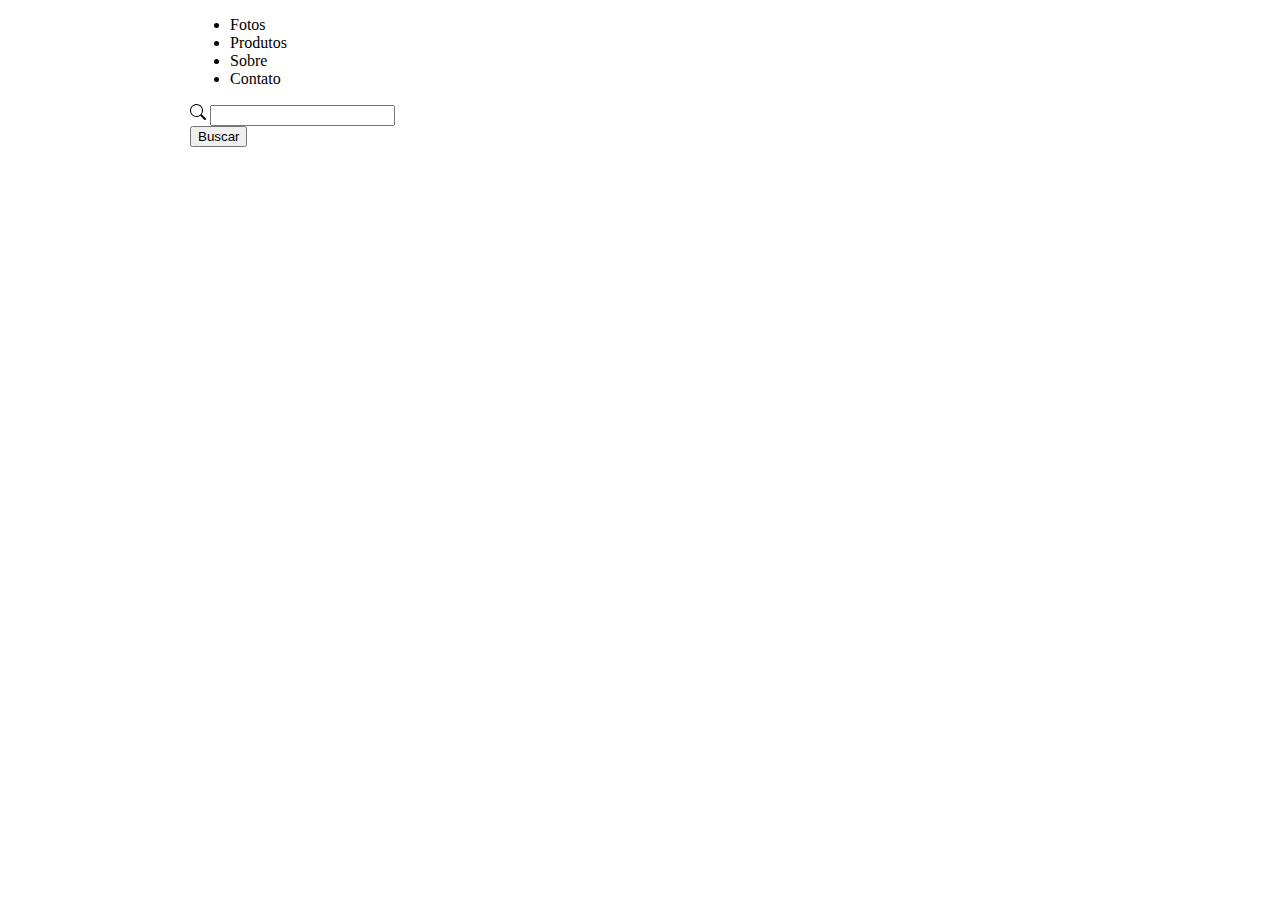
==== projeto/index.html @ bb7cc3e1 "4-2 Estruturando o header do projeto" ====
<!DOCTYPE html>
<html lang="pt-BR">
<head>
    <meta charset="UTF-8">
    <meta http-equiv="X-UA-Compatible" content="IE=edge">
    <meta name="viewport" content="width=device-width, initial-scale=1.0">
    <link rel="stylesheet" href="style.css">
    <title>Meu Projeto</title>
</head>
<body>
    <header>
        <div class="container">
            <div class="nav-menu">
                <ul>
                    <li>Fotos</li>
                    <li>Produtos</li>
                    <li>Sobre</li>
                    <li>Contato</li>
                </ul>
                <div>
                    <div class="search-field">
                        <div class="search-area">
                            <img src="../img/search.svg" alt="Icone de busca">
                            <input type="search">
                        </div>
                        <button>Buscar</button>
                    </div>
                </div>
            </div>
        </div>
    </header>


    <main>
        <section></section>
        <section></section>
    </main>
    <footer></footer>
</body>
</html>
---- projeto/style.css ----
html, body {
    margin: 0;
    padding: 0;
}

.container {
    max-width: 900px;
    margin: 0 auto;
    padding: 0 20px;
}
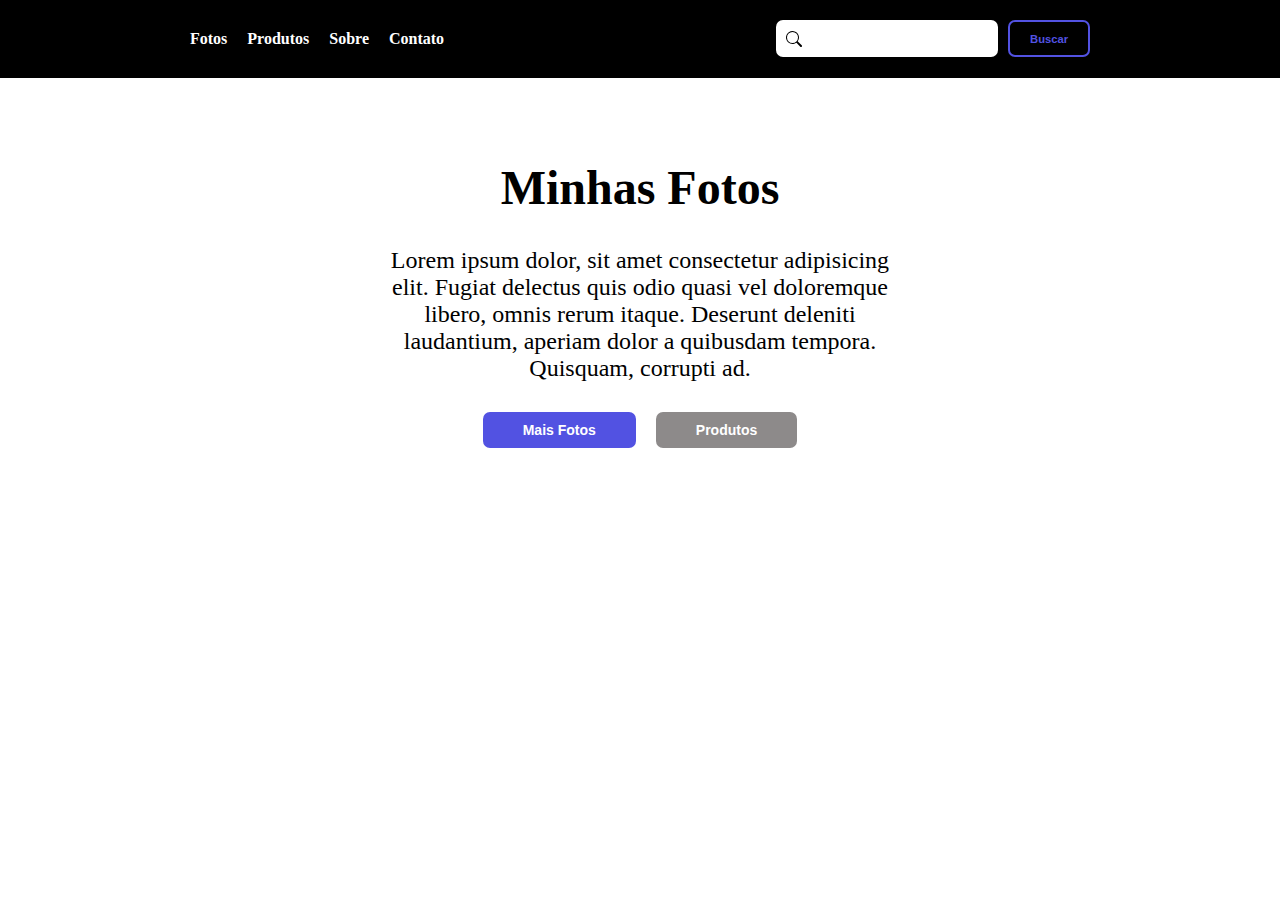
==== commit e1c10feb: "4-4 Criando a primeira section" ====
--- a/projeto/index.html
+++ b/projeto/index.html
@@ -32,7 +32,18 @@
 
 
     <main>
-        <section></section>
+        <section class="principal">
+            <div class="container">
+                <h1>Minhas Fotos</h1>
+                <p>Lorem ipsum dolor, sit amet consectetur adipisicing elit. Fugiat delectus quis odio quasi vel doloremque libero, omnis rerum itaque. Deserunt deleniti laudantium, aperiam dolor a quibusdam tempora. Quisquam, corrupti ad.</p>
+                <div class="btn-field">
+                    <button class="btn-blue">Mais Fotos</button>
+                    <button class="btn-grey">Produtos</button>
+                </div>
+            </div>
+        </section>
+
+
         <section></section>
     </main>
     <footer></footer>
--- a/projeto/style.css
+++ b/projeto/style.css
@@ -7,4 +7,110 @@
     max-width: 900px;
     margin: 0 auto;
     padding: 0 20px;
+}
+
+/* Header */
+header {
+    background-color: #000;
+    color: #fff;
+    padding: 20px 0;
+}
+
+ul {
+    list-style: none;
+    display: flex;
+    gap: 20px;
+    font-weight: 800;
+    padding: 0;
+    margin: 10px 0;
+}
+
+.nav-menu {
+    display: flex;
+    justify-content: space-between;
+}
+
+.search-field {
+    display: flex;
+    gap: 10px;
+}
+
+.search-area {
+    display: flex;
+    align-items: center;
+    background-color: #fff;
+    padding: 10px;
+    border-radius: 7px;
+    gap: 5px;
+}
+
+.search-field button {
+    padding: 0 20px;
+    background-color: transparent;
+    color: #5252e2;
+    border: solid 2px #5252e2;
+    font-weight: 900;
+    font-size: .7rem;
+    border-radius: 7px;
+}
+
+.search-area input {
+    border: none;
+    width: 100%;
+}
+
+.search-area input:focus {
+    outline: none;
+}
+
+/* Principal */
+.principal {
+    text-align: center;
+    padding: 50px 0;
+}
+
+.principal h1 {
+    font-size: 48px;
+    font-weight: 800;
+}
+
+.principal p {
+    font-size: 24px;
+    font-weight: 100;
+    max-width: 500px;
+    margin: 0 auto;
+}
+
+.btn-field {
+    display: flex;
+    justify-content: center;
+    gap: 20px;
+    margin-top: 30px;
+}
+
+.btn-blue {
+    padding: 10px 40px;
+    font-size: 14px;
+    font-weight: 900;
+    color: #fff;
+    border-radius: 7px;
+    border: none;
+    cursor: pointer;
+    background-color: #5252e2;
+}
+
+.btn-grey {
+    padding: 10px 40px;
+    font-size: 14px;
+    font-weight: 900;
+    color: #fff;
+    border-radius: 7px;
+    border: none;
+    cursor: pointer;
+    background-color: #8d8a8a;
+}
+
+.btn-blue:hover, .btn-grey:hover {
+    transform: scale(1.05);
+    transition: .6s;
 }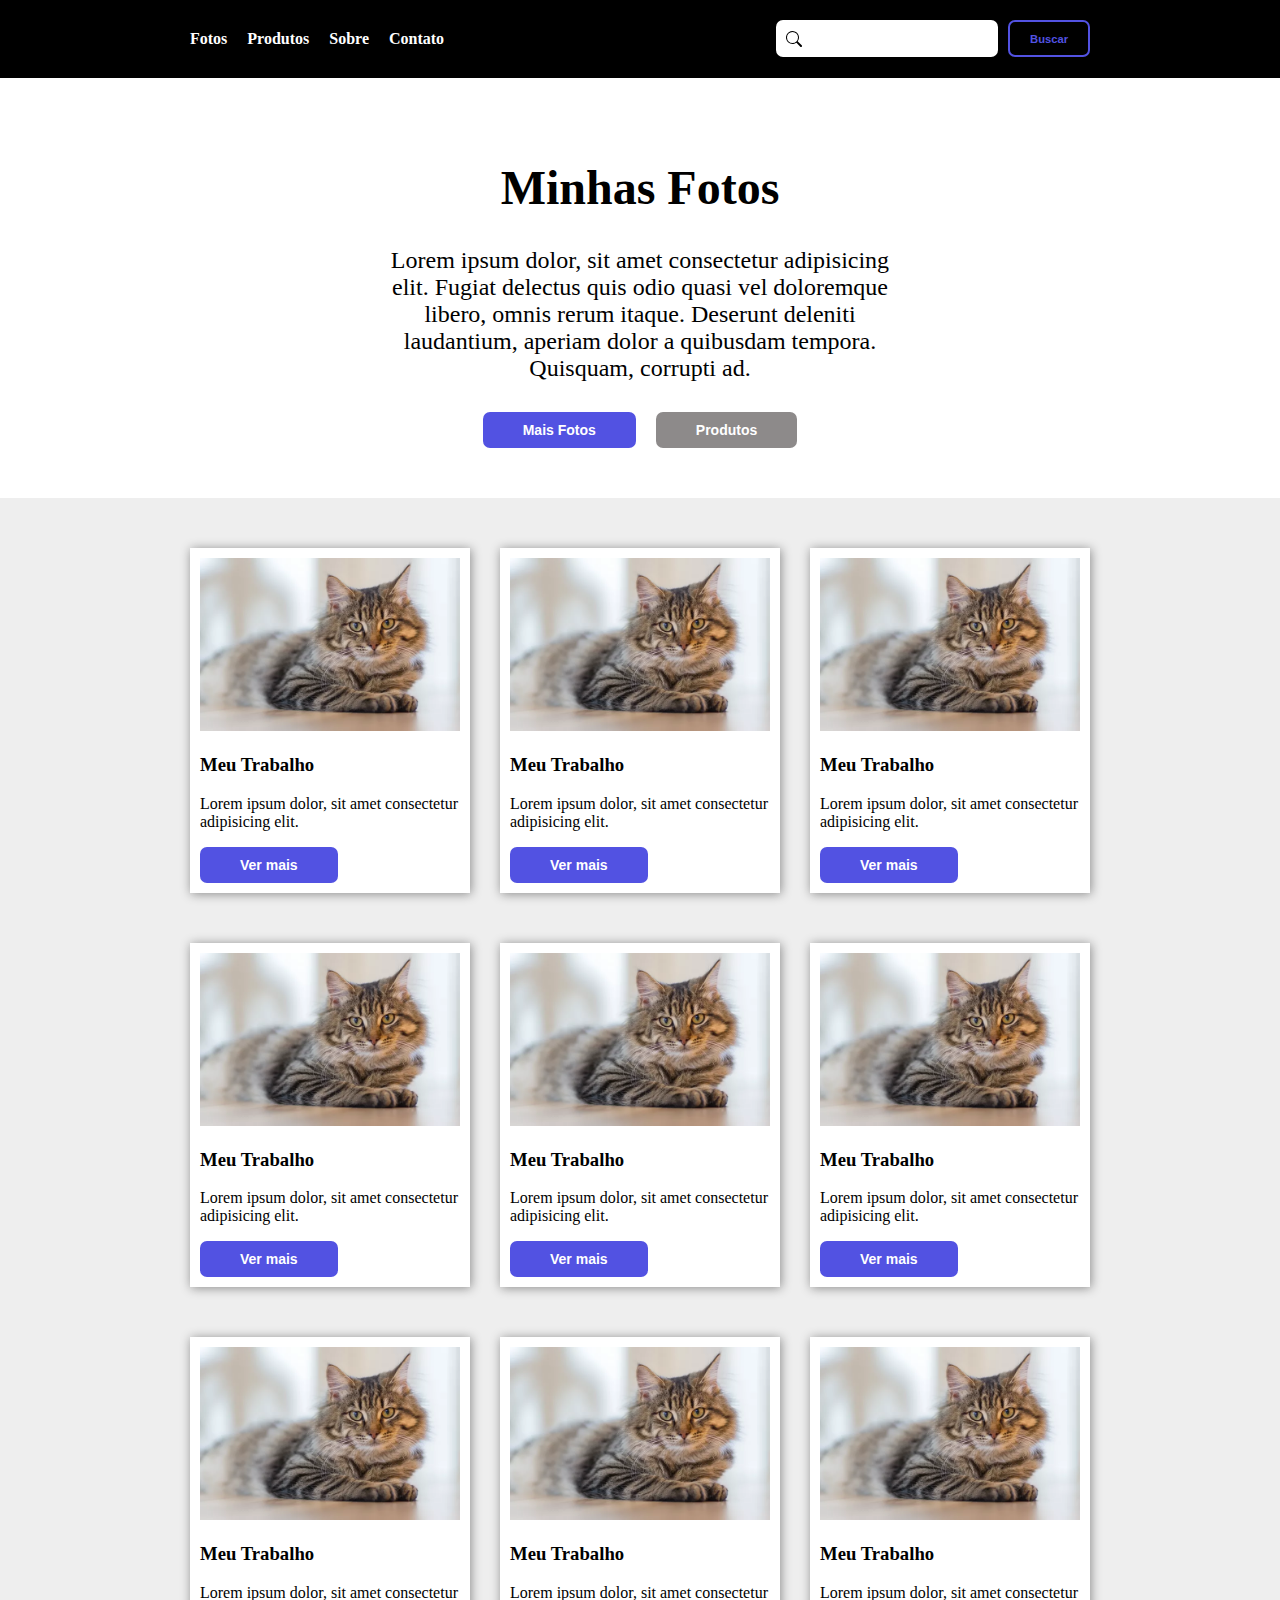
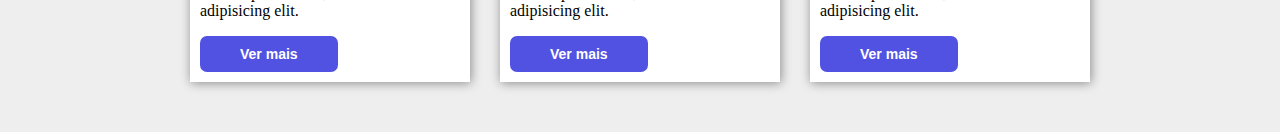
==== commit b0f31b4e: "4-5 Criando seção dos cards" ====
--- a/projeto/index.html
+++ b/projeto/index.html
@@ -44,7 +44,68 @@
         </section>
 
 
-        <section></section>
+        <section class="galeria-fotos">
+            <div class="container">
+                <div class="card-field">
+                    <div class="card">
+                        <img src="../img/gato5.png" alt="Imagem de Gato" width="100%">
+                        <h3>Meu Trabalho</h3>
+                        <p>Lorem ipsum dolor, sit amet consectetur adipisicing elit.</p>
+                        <button class="btn-blue">Ver mais</button>
+                    </div>
+                    <div class="card">
+                        <img src="../img/gato5.png" alt="Imagem de Gato" width="100%">
+                        <h3>Meu Trabalho</h3>
+                        <p>Lorem ipsum dolor, sit amet consectetur adipisicing elit.</p>
+                        <button class="btn-blue">Ver mais</button>
+                    </div>
+                    <div class="card">
+                        <img src="../img/gato5.png" alt="Imagem de Gato" width="100%">
+                        <h3>Meu Trabalho</h3>
+                        <p>Lorem ipsum dolor, sit amet consectetur adipisicing elit.</p>
+                        <button class="btn-blue">Ver mais</button>
+                    </div>
+                    <div class="card">
+                        <img src="../img/gato5.png" alt="Imagem de Gato" width="100%">
+                        <h3>Meu Trabalho</h3>
+                        <p>Lorem ipsum dolor, sit amet consectetur adipisicing elit.</p>
+                        <button class="btn-blue">Ver mais</button>
+                    </div>
+                    <div class="card">
+                        <img src="../img/gato5.png" alt="Imagem de Gato" width="100%">
+                        <h3>Meu Trabalho</h3>
+                        <p>Lorem ipsum dolor, sit amet consectetur adipisicing elit.</p>
+                        <button class="btn-blue">Ver mais</button>
+                    </div>
+                    <div class="card">
+                        <img src="../img/gato5.png" alt="Imagem de Gato" width="100%">
+                        <h3>Meu Trabalho</h3>
+                        <p>Lorem ipsum dolor, sit amet consectetur adipisicing elit.</p>
+                        <button class="btn-blue">Ver mais</button>
+                    </div>
+                    <div class="card">
+                        <img src="../img/gato5.png" alt="Imagem de Gato" width="100%">
+                        <h3>Meu Trabalho</h3>
+                        <p>Lorem ipsum dolor, sit amet consectetur adipisicing elit.</p>
+                        <button class="btn-blue">Ver mais</button>
+                    </div>
+                    <div class="card">
+                        <img src="../img/gato5.png" alt="Imagem de Gato" width="100%">
+                        <h3>Meu Trabalho</h3>
+                        <p>Lorem ipsum dolor, sit amet consectetur adipisicing elit.</p>
+                        <button class="btn-blue">Ver mais</button>
+                    </div>
+                    <div class="card">
+                        <img src="../img/gato5.png" alt="Imagem de Gato" width="100%">
+                        <h3>Meu Trabalho</h3>
+                        <p>Lorem ipsum dolor, sit amet consectetur adipisicing elit.</p>
+                        <button class="btn-blue">Ver mais</button>
+                    </div>
+
+
+                </div>
+            </div>
+        </section>
     </main>
     <footer></footer>
 </body>
--- a/projeto/style.css
+++ b/projeto/style.css
@@ -113,4 +113,23 @@
 .btn-blue:hover, .btn-grey:hover {
     transform: scale(1.05);
     transition: .6s;
+}
+
+/* Fotos section */
+.galeria-fotos {
+    background-color: #eeeeee;
+    padding: 50px 0;
+}
+
+.card-field {
+    display: grid;
+    grid-template-columns: repeat(3, 1fr);
+    row-gap: 50px;
+    column-gap: 30px;
+}
+
+.card {
+    background-color: #fff;
+    box-shadow: 1px 1px 10px rgba(0, 0, 0, 0.424);
+    padding: 10px;
 }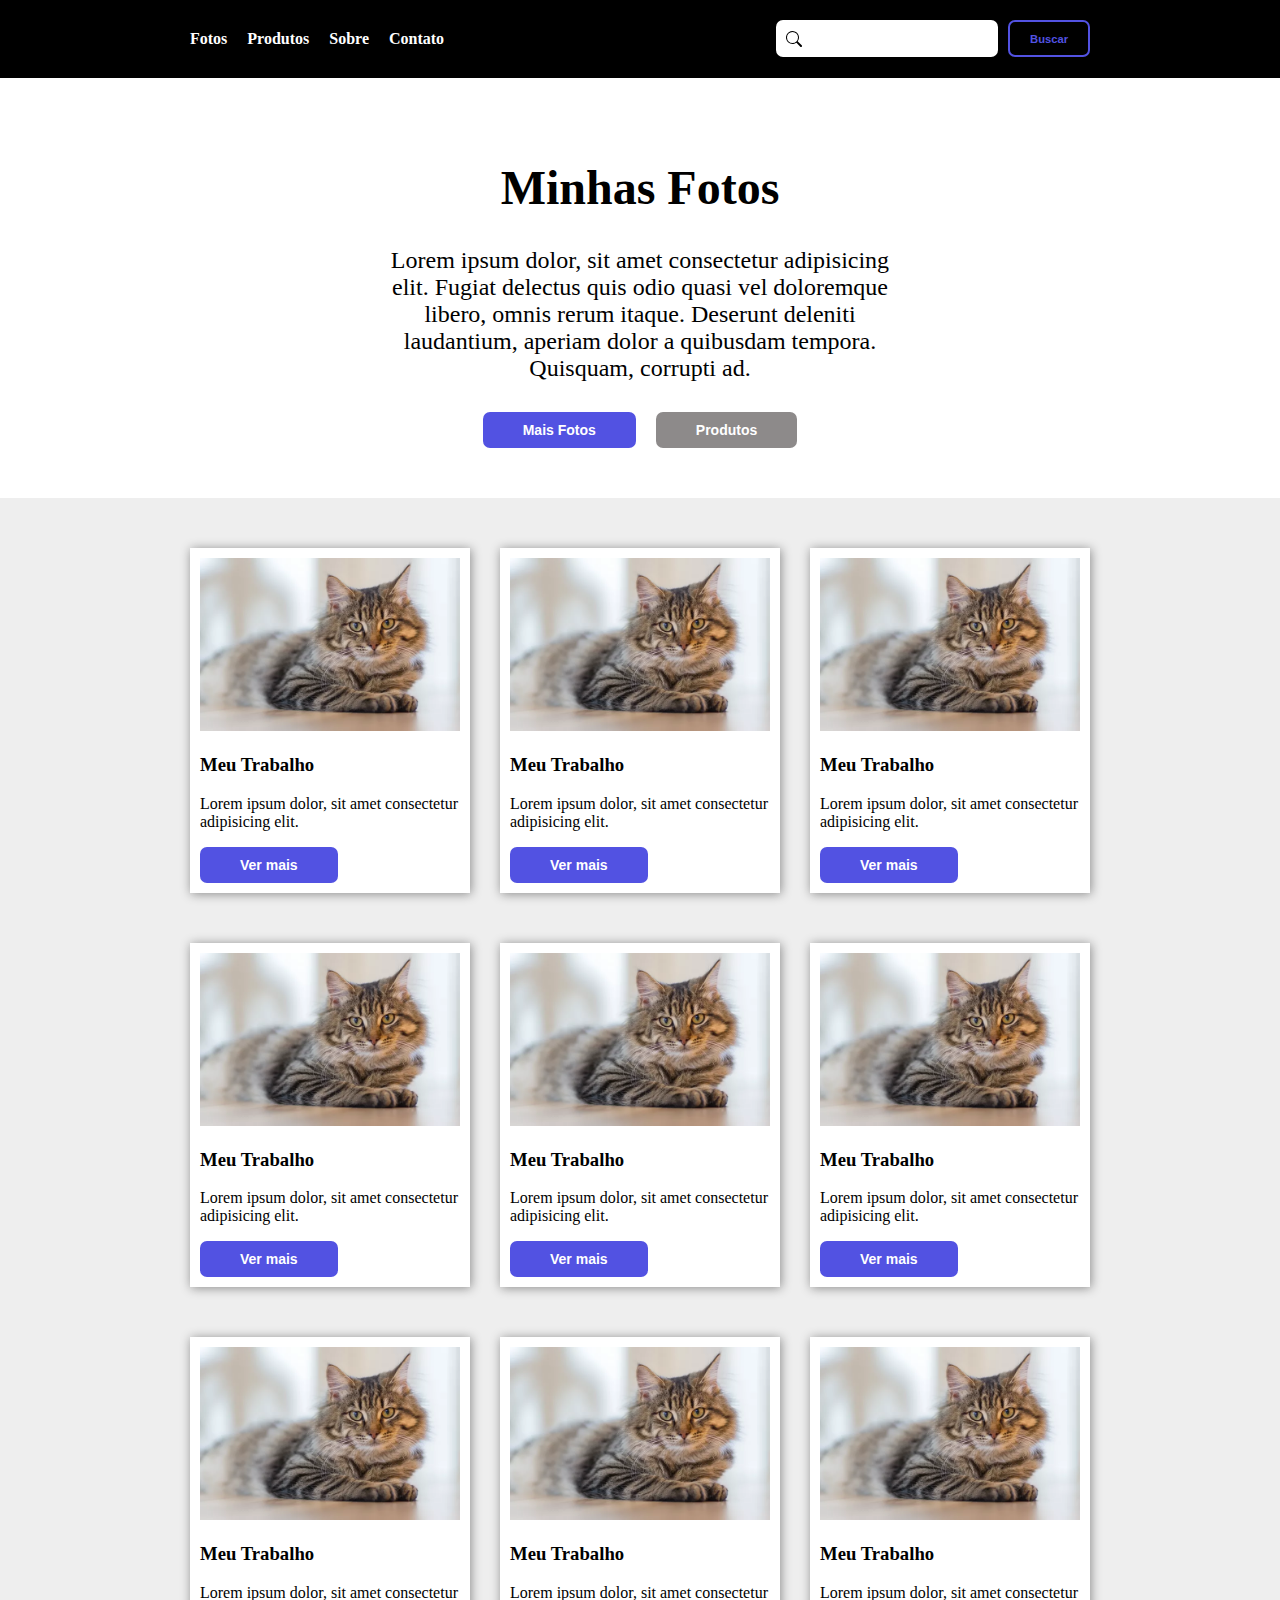
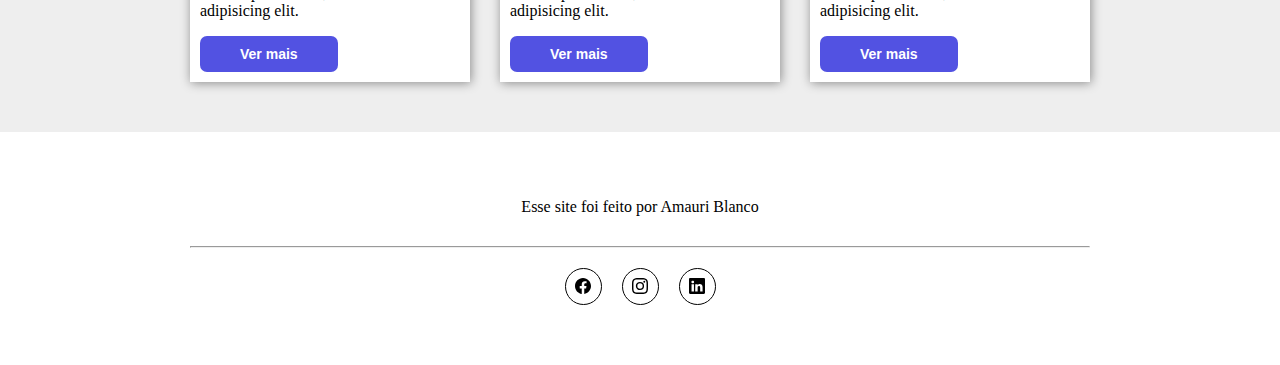
==== commit d5fda35d: "4-6 Finalizando desktop com footer" ====
--- a/projeto/index.html
+++ b/projeto/index.html
@@ -29,8 +29,6 @@
             </div>
         </div>
     </header>
-
-
     <main>
         <section class="principal">
             <div class="container">
@@ -42,8 +40,6 @@
                 </div>
             </div>
         </section>
-
-
         <section class="galeria-fotos">
             <div class="container">
                 <div class="card-field">
@@ -107,6 +103,31 @@
             </div>
         </section>
     </main>
-    <footer></footer>
+
+    <footer>
+        <div class="container">
+            <div>
+                <p>Esse site foi feito por Amauri Blanco</p>
+                <hr>
+                <ul>
+                    <a href="#">
+                        <li>
+                            <img src="../img/facebook.svg" alt="Icone do facebook">
+                        </li>
+                    </a>
+                    <a href="#">
+                        <li>
+                            <img src="../img/instagram.svg" alt="Icone do Instagram">
+                        </li>
+                    </a>
+                    <a href="#">
+                        <li>
+                            <img src="../img/linkedin.svg" alt="Icone do Linkedin">
+                        </li>
+                    </a>
+                </ul>
+            </div>
+        </div>
+    </footer>
 </body>
 </html>--- a/projeto/style.css
+++ b/projeto/style.css
@@ -132,4 +132,36 @@
     background-color: #fff;
     box-shadow: 1px 1px 10px rgba(0, 0, 0, 0.424);
     padding: 10px;
+}
+
+/* Footer */
+footer {
+    padding: 50px 0;
+}
+
+footer p {
+    text-align: center;
+    margin-bottom: 30px;
+}
+
+footer ul {
+    display: flex;
+    justify-content: center;
+    margin-top: 20px;
+}
+
+footer ul li {
+    width: 15px;
+    height: 15px;
+    border: solid 1px #000;
+    padding: 10px;
+    border-radius: 50%;
+    display: flex;
+    justify-content: center;
+    align-items: center;
+}
+
+footer ul li:hover {
+    transform: scale(1.05);
+    transition: .6s;
 }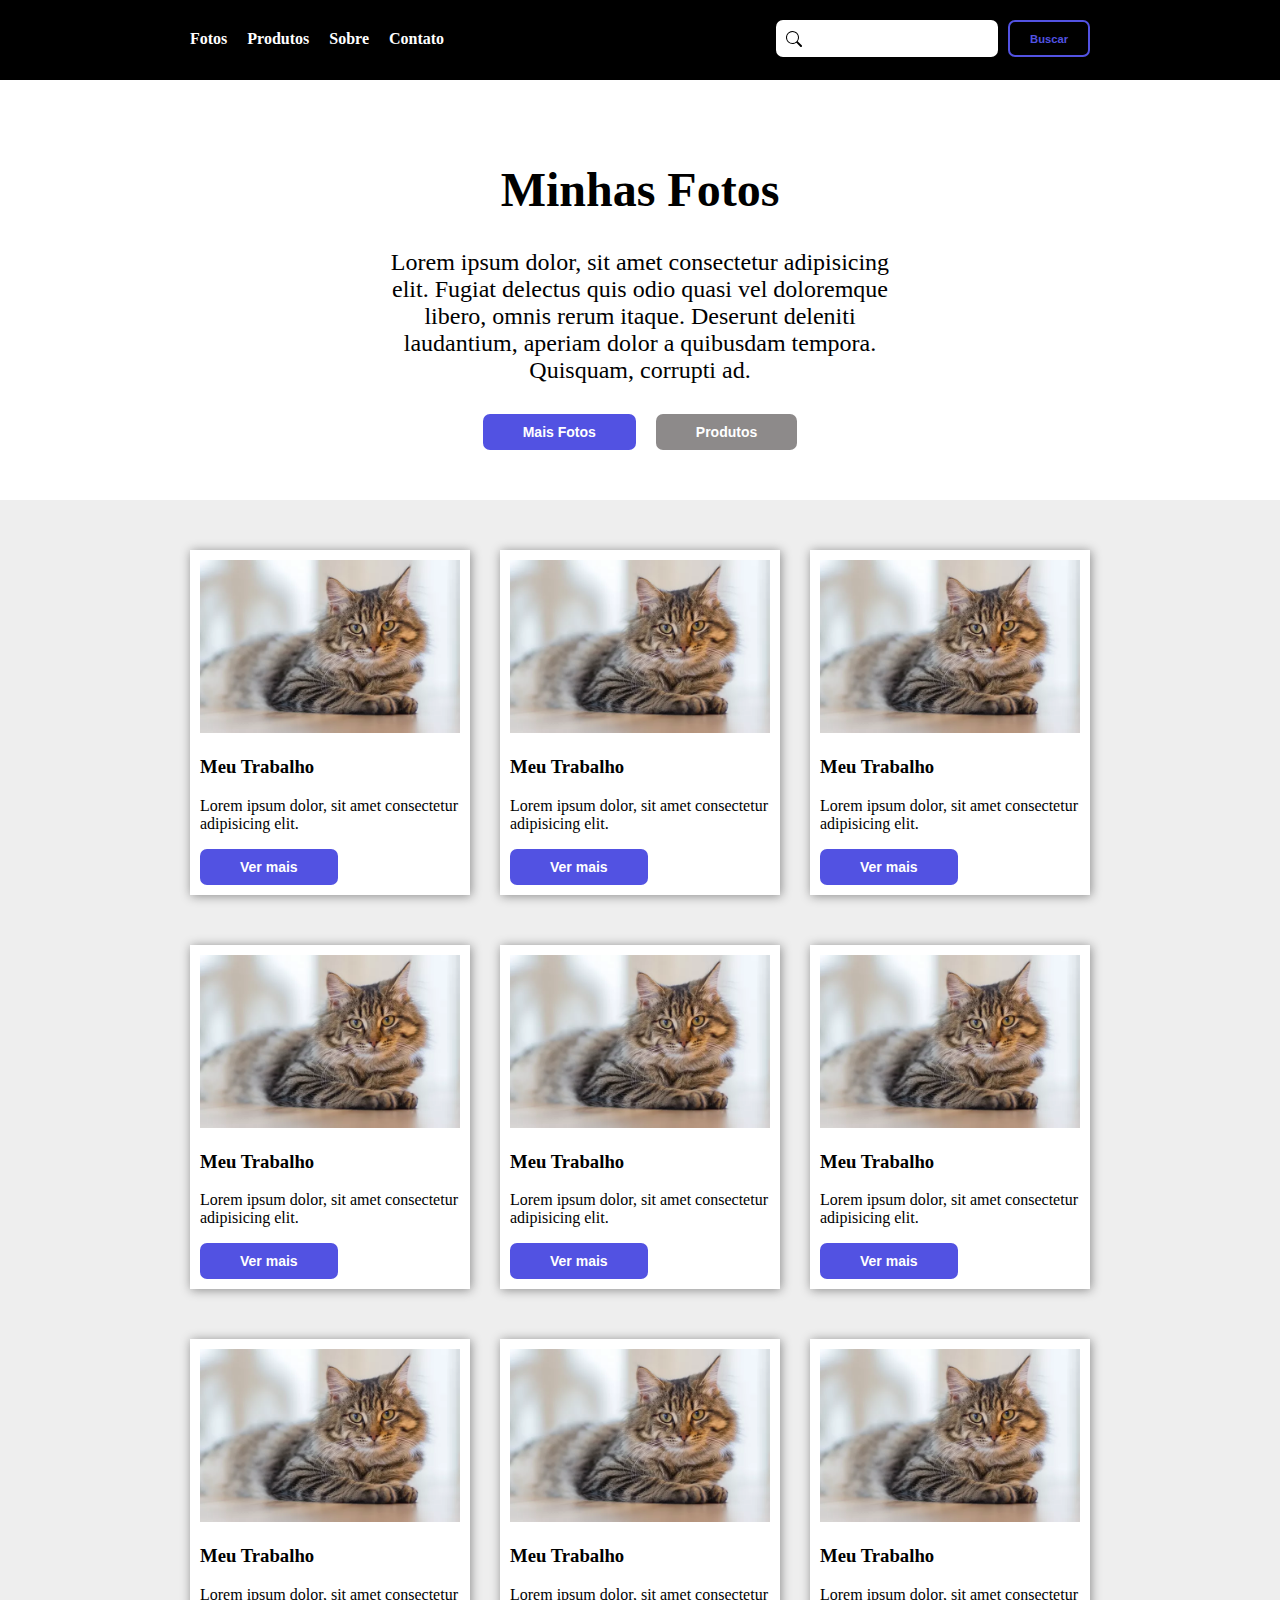
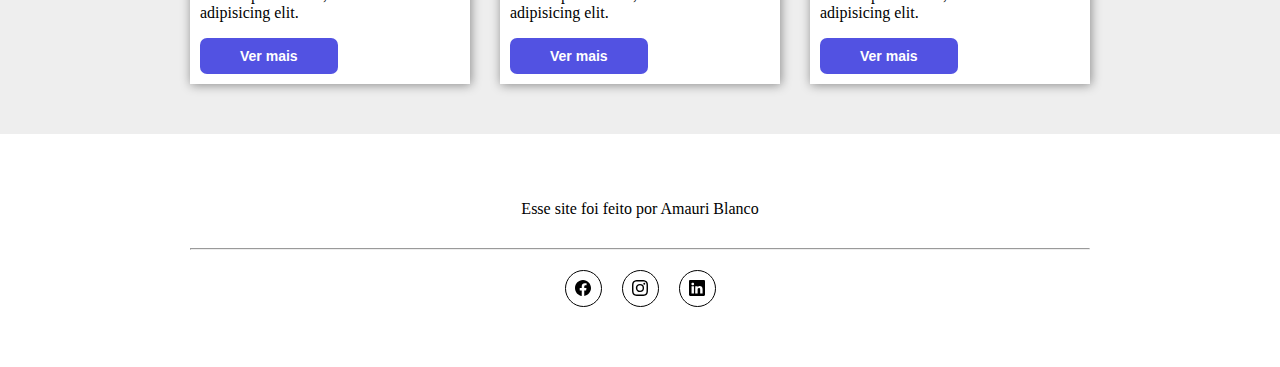
==== commit 5cac9da0: "4-8 Ajuste nos cards e finalização do projeto" ====
--- a/projeto/index.html
+++ b/projeto/index.html
@@ -10,6 +10,24 @@
 <body>
     <header>
         <div class="container">
+
+            <!-- Menu mobile -->
+            <div class="menu-mobile">
+                <ul class="navbar" id="navbar">
+                    <li>Fotos</li>
+                    <li>Produtos</li>
+                    <li>Sobre</li>
+                    <li>Contato</li>
+                    <a href="#" class="close">
+                        <img src="../img/x-lg.svg" alt="Icone de fechamento">
+                    </a>
+                </ul>
+                <a href="#navbar" class="hamburger">
+                    <img src="../img/list.svg" alt="Icone de abertura">
+                </a>
+            </div>
+
+            <!-- Menu desktop -->
             <div class="nav-menu">
                 <ul>
                     <li>Fotos</li>
--- a/projeto/style.css
+++ b/projeto/style.css
@@ -10,6 +10,10 @@
 }
 
 /* Header */
+.menu-mobile {
+    display: none;
+}
+
 header {
     background-color: #000;
     color: #fff;
@@ -23,6 +27,16 @@
     font-weight: 800;
     padding: 0;
     margin: 10px 0;
+}
+
+header ul li {
+    cursor: pointer;
+    border-bottom: solid 2px #000;
+}
+
+.nav-menu ul li:hover {
+    border-bottom: solid 2px #fff;
+    transition: .6s;
 }
 
 .nav-menu {
@@ -164,4 +178,76 @@
 footer ul li:hover {
     transform: scale(1.05);
     transition: .6s;
-}+}
+
+/* Breakpoints */
+@media(max-width: 992px) {
+    .card-field {
+        grid-template-columns: repeat(2, 1fr);
+    }
+}
+
+@media(max-width: 600px) {
+    .nav-menu {
+        display: none;
+    }
+
+    header {
+        padding: 35px 0;
+    }
+
+    .menu-mobile {
+        display: block;
+    }
+
+    .hamburger, .close {
+        border: none;
+        cursor: pointer;
+        position: absolute;
+        top: 20px;
+        right: 20px;
+        width: 36px;
+        height: 36px;
+    }
+
+    .navbar {
+        position: absolute;
+        z-index: 500;
+        top: 0;
+        left: 0;
+        width: 100%;
+        height: 50vh;
+        overflow: hidden;
+        display: flex;
+        flex-flow: column nowrap;
+        align-items: center;
+        justify-content: space-evenly;
+        transform: translateY(-100%);
+        transition: .6s;
+        background-color: #000;
+    }
+
+    .navbar:target {
+        transform: translateY(0);
+    }
+
+    .menu-mobile li {
+        display: block;
+        color: #fff;
+        font-weight: 800;
+        font-size: 1.2rem;
+        cursor: pointer;
+        width: 100%;
+        padding: 10px;
+        text-align: center;
+    }
+
+    .menu-mobile li:hover {
+        background-color: #5252e2;
+        transition: .6s;
+    }
+
+    .card-field {
+        grid-template-columns: 1fr;
+    }
+}
